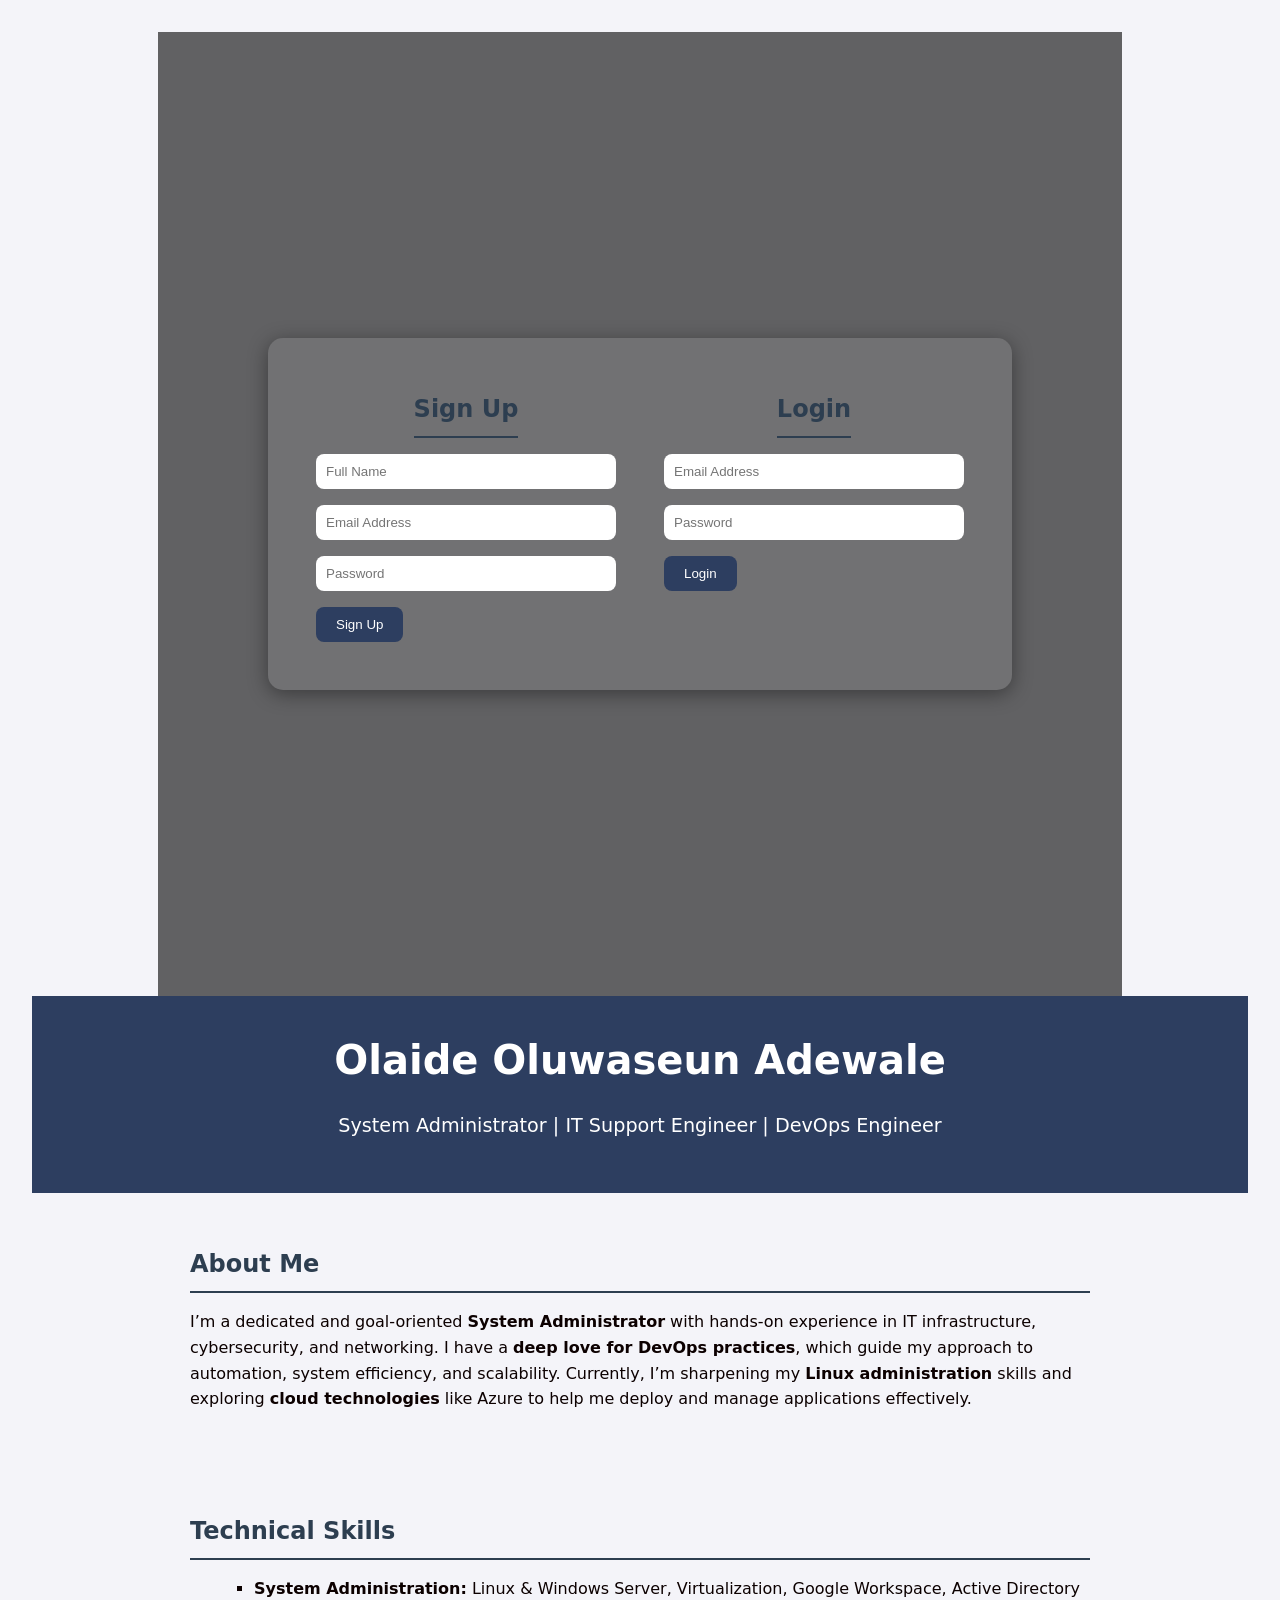
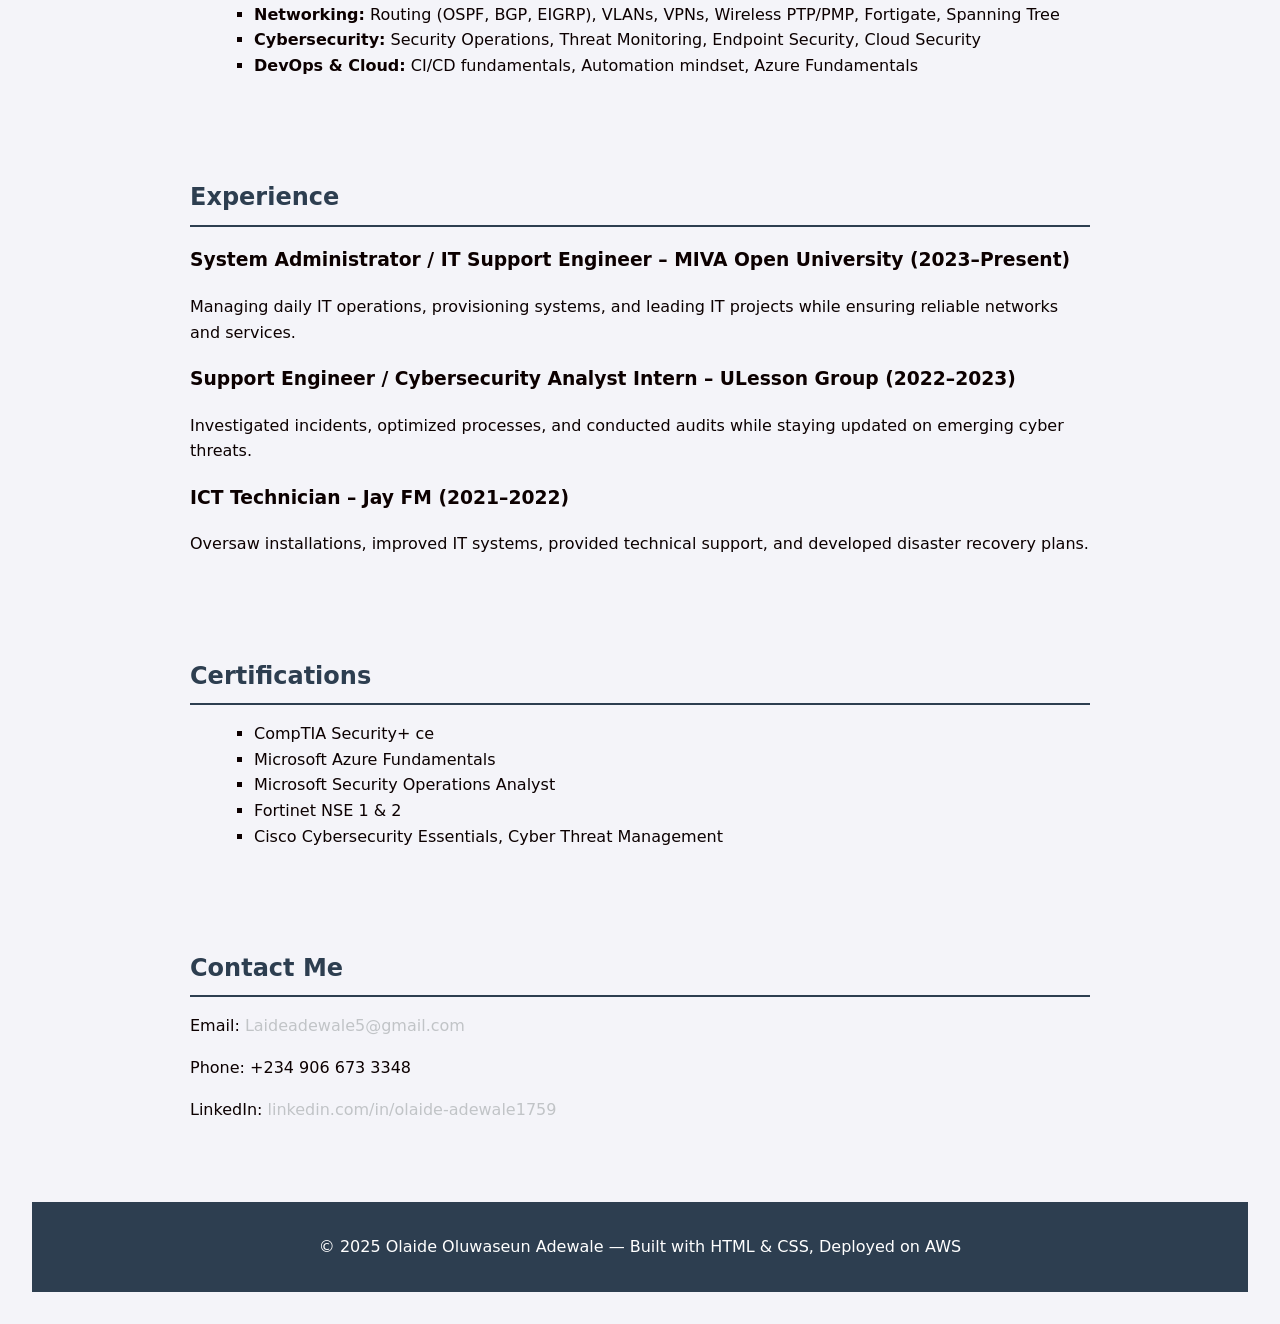
==== Redo.html @ bce4535c "added .html to my code" ====
<section id="auth">
  <div class="auth-container">
    <div class="form-box" id="signup">
      <h2>Sign Up</h2>
      <form action="#" method="post">
        <input type="text" placeholder="Full Name" required>
        <input type="email" placeholder="Email Address" required>
        <input type="password" placeholder="Password" required>
        <button type="submit">Sign Up</button>
      </form>
    </div>

    <div class="form-box" id="login">
      <h2>Login</h2>
      <form action="#" method="post">
        <input type="email" placeholder="Email Address" required>
        <input type="password" placeholder="Password" required>
        <button type="submit">Login</button>
      </form>
    </div>
  </div>
</section>


<!DOCTYPE html>
<html lang="en">
<head>
  <meta charset="UTF-8">
  <meta name="viewport" content="width=device-width, initial-scale=1.0">
  <title>Olaide Oluwaseun | IT Engineer Portfolio</title>
  <link rel="stylesheet" href="style.css">
</head>
<body>
  <header>
    <h1>Olaide Oluwaseun Adewale</h1>
    <p>System Administrator | IT Support Engineer | DevOps Engineer</p>
  </header>

 <section id="about">
    <h2>About Me</h2>
    <p>
      I’m a dedicated and goal-oriented <strong>System Administrator</strong> with hands-on experience in IT infrastructure, cybersecurity, and networking.
      I have a <strong>deep love for DevOps practices</strong>, which guide my approach to automation, system efficiency, and scalability.
      Currently, I’m sharpening my <strong>Linux administration</strong> skills and exploring <strong>cloud technologies</strong> like Azure to help me deploy and manage applications effectively.
    </p>
  </section>

  <section id="skills">
    <h2>Technical Skills</h2>
    <ul>
      <li><strong>System Administration:</strong> Linux & Windows Server, Virtualization, Google Workspace, Active Directory</li>
      <li><strong>Networking:</strong> Routing (OSPF, BGP, EIGRP), VLANs, VPNs, Wireless PTP/PMP, Fortigate, Spanning Tree</li>
      <li><strong>Cybersecurity:</strong> Security Operations, Threat Monitoring, Endpoint Security, Cloud Security</li>
      <li><strong>DevOps & Cloud:</strong> CI/CD fundamentals, Automation mindset, Azure Fundamentals</li>
    </ul>
  </section>

  <section id="experience">
    <h2>Experience</h2>
    <h3>System Administrator / IT Support Engineer – MIVA Open University (2023–Present)</h3>
    <p>Managing daily IT operations, provisioning systems, and leading IT projects while ensuring reliable networks and services.</p>

    <h3>Support Engineer / Cybersecurity Analyst Intern – ULesson Group (2022–2023)</h3>
    <p>Investigated incidents, optimized processes, and conducted audits while staying updated on emerging cyber threats.</p>

    <h3>ICT Technician – Jay FM (2021–2022)</h3>
    <p>Oversaw installations, improved IT systems, provided technical support, and developed disaster recovery plans.</p>
  </section>

  <section id="certifications">
    <h2>Certifications</h2>
    <ul>
      <li>CompTIA Security+ ce</li>
      <li>Microsoft Azure Fundamentals</li>
      <li>Microsoft Security Operations Analyst</li>
      <li>Fortinet NSE 1 & 2</li>
      <li>Cisco Cybersecurity Essentials, Cyber Threat Management</li>
    </ul>
  </section>

  <section id="contact">
    <h2>Contact Me</h2>
    <p>Email: <a href="mailto:Laideadewale5@gmail.com">Laideadewale5@gmail.com</a></p>
    <p>Phone: +234 906 673 3348</p>
    <p>LinkedIn: <a href="https://www.linkedin.com/in/olaide-adewale1759/" target="_blank">linkedin.com/in/olaide-adewale1759</a></p>
  </section>

  <footer>
    <p>© 2025 Olaide Oluwaseun Adewale — Built with HTML & CSS, Deployed on AWS</p>
  </footer>

  <script src="script.js"></script>

</body>
</html>
---- style.css ----
body {
  font-family: system-ui, Arial, sans-serif;
  margin: 0;
  padding: 2rem;
  background-color: #f4f4f9; /* light gray-blue tone */
  color: #0c0000;
  line-height: 1.6;
}

header {
  background: #2d3e60;
  color: #fff;
  padding: 2rem;
  text-align: center;
}

header h1 {
  margin: 0;
  font-size: 2.5rem;
}

header p {
  font-size: 1.2rem;
}

section {
  padding: 2rem;
  max-width: 900px;
  margin: auto;
}

h2 {
  border-bottom: 2px solid #2d3e50;
  padding-bottom: 0.5rem;
  margin-bottom: 1rem;
  color: #2d3e50;
}

ul {
  list-style-type: square;
  margin-left: 1.5rem;
}

a {
  color: #c1c4c7;
  text-decoration: none;
}

a:hover {
  text-decoration: underline;
}

footer {
  background: #2d3e50;
  color: #fff;
  text-align: center;
  padding: 1rem;
  margin-top: 2rem;
}

.hero {
  background: linear-gradient(to right, #2d89ef, #1e3c72);
  color: white;
  text-align: center;
  padding: 5rem 1rem;
}

.hero .btn {
  background: white;
  color: #2d89ef;
  padding: 0.8rem 1.5rem;
  border-radius: 5px;
  text-decoration: none;
  font-weight: bold;
  transition: background 0.3s, color 0.3s;
}

.hero .btn:hover {
  background: #010a14;
  color: white;
}

#auth {
  display: flex;
  justify-content: center;
  align-items: center;
  min-height: 100vh;
  background: rgba(0, 0, 0, 0.6);
  color: #fff;
}

.auth-container {
  display: flex;
  gap: 3rem;
  background: rgba(255, 255, 255, 0.1);
  padding: 2rem 3rem;
  border-radius: 15px;
  box-shadow: 0 4px 20px rgba(0, 0, 0, 0.4);
}

.form-box {
  display: flex;
  flex-direction: column;
  align-items: center;
  width: 300px;
}

.form-box h2 {
  margin-bottom: 1rem;
}

.form-box input {
  width: 100%;
  padding: 10px;
  margin-bottom: 1rem;
  border: none;
  border-radius: 8px;
}

.form-box button {
  background: #2d3e60;
  color: #fff;
  border: none;
  padding: 10px 20px;
  border-radius: 8px;
  cursor: pointer;
}

.form-box button:hover {
  background: #4a69bd;
}
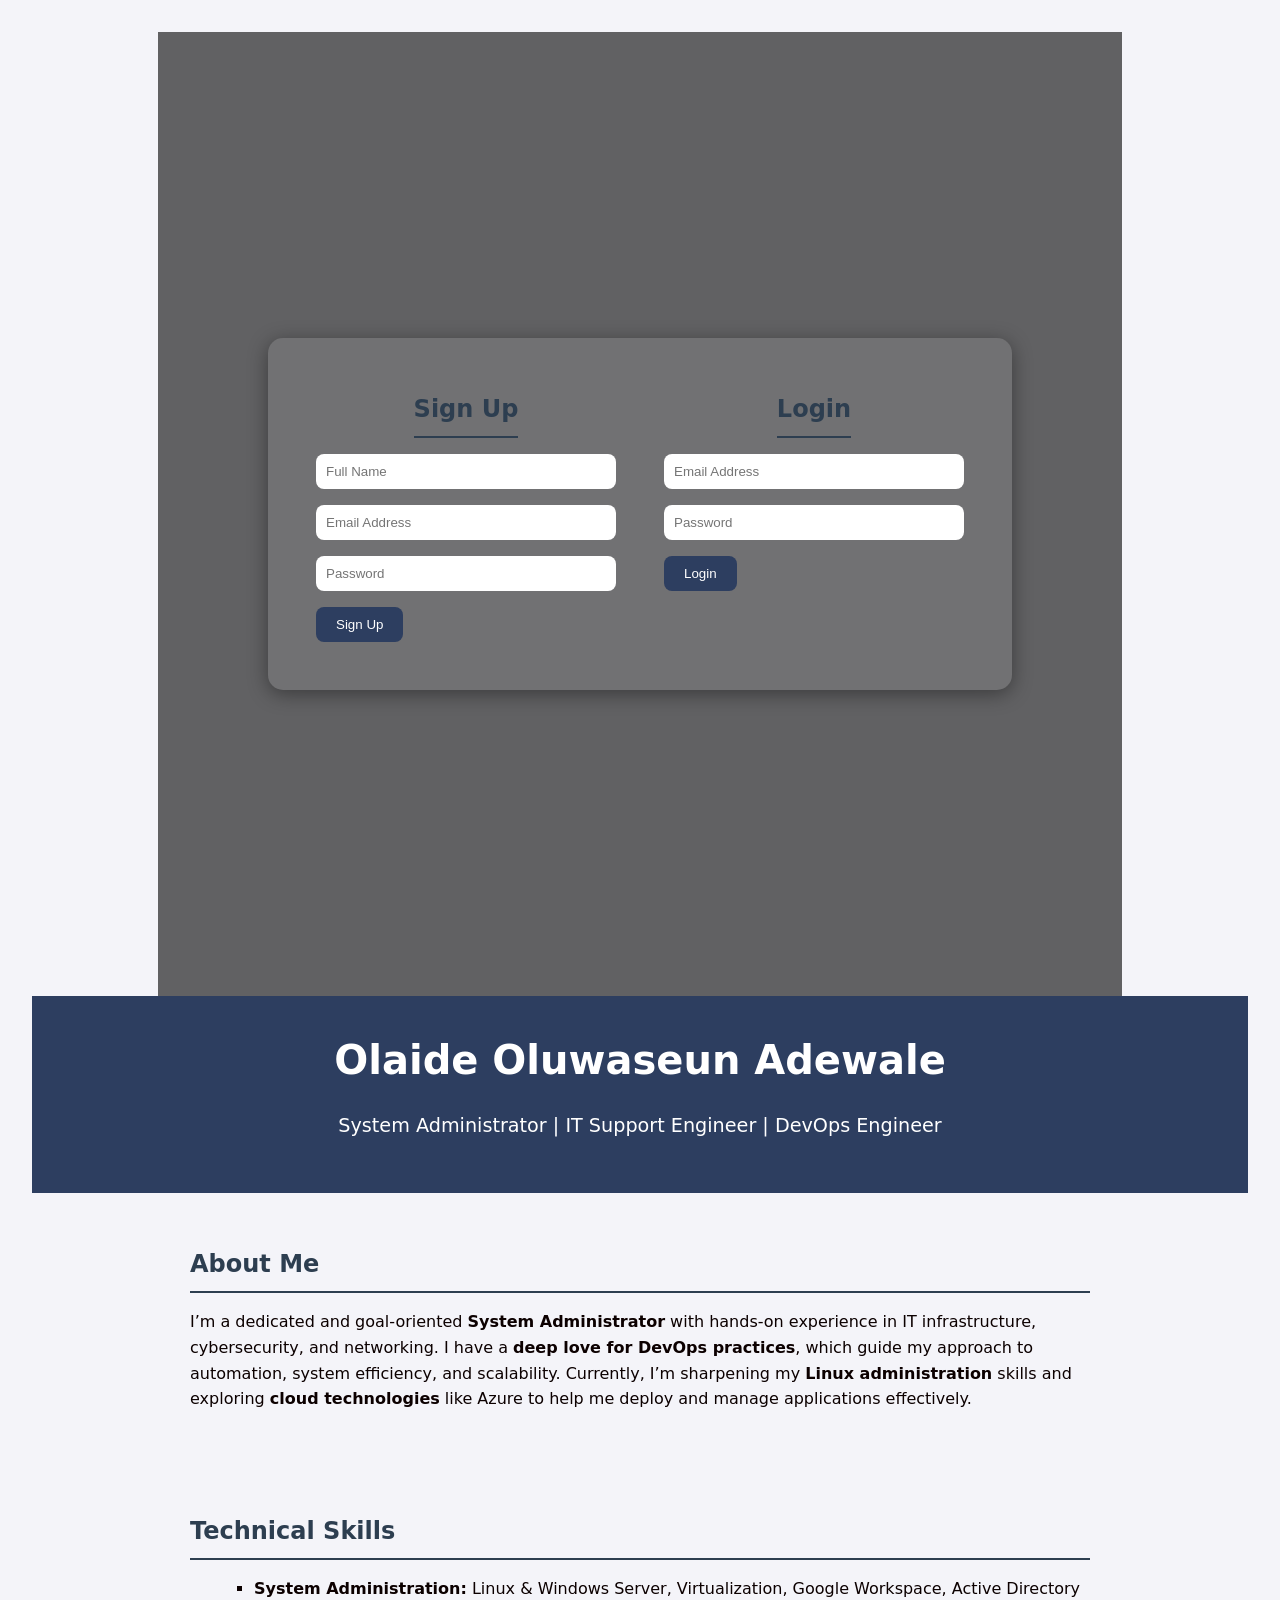
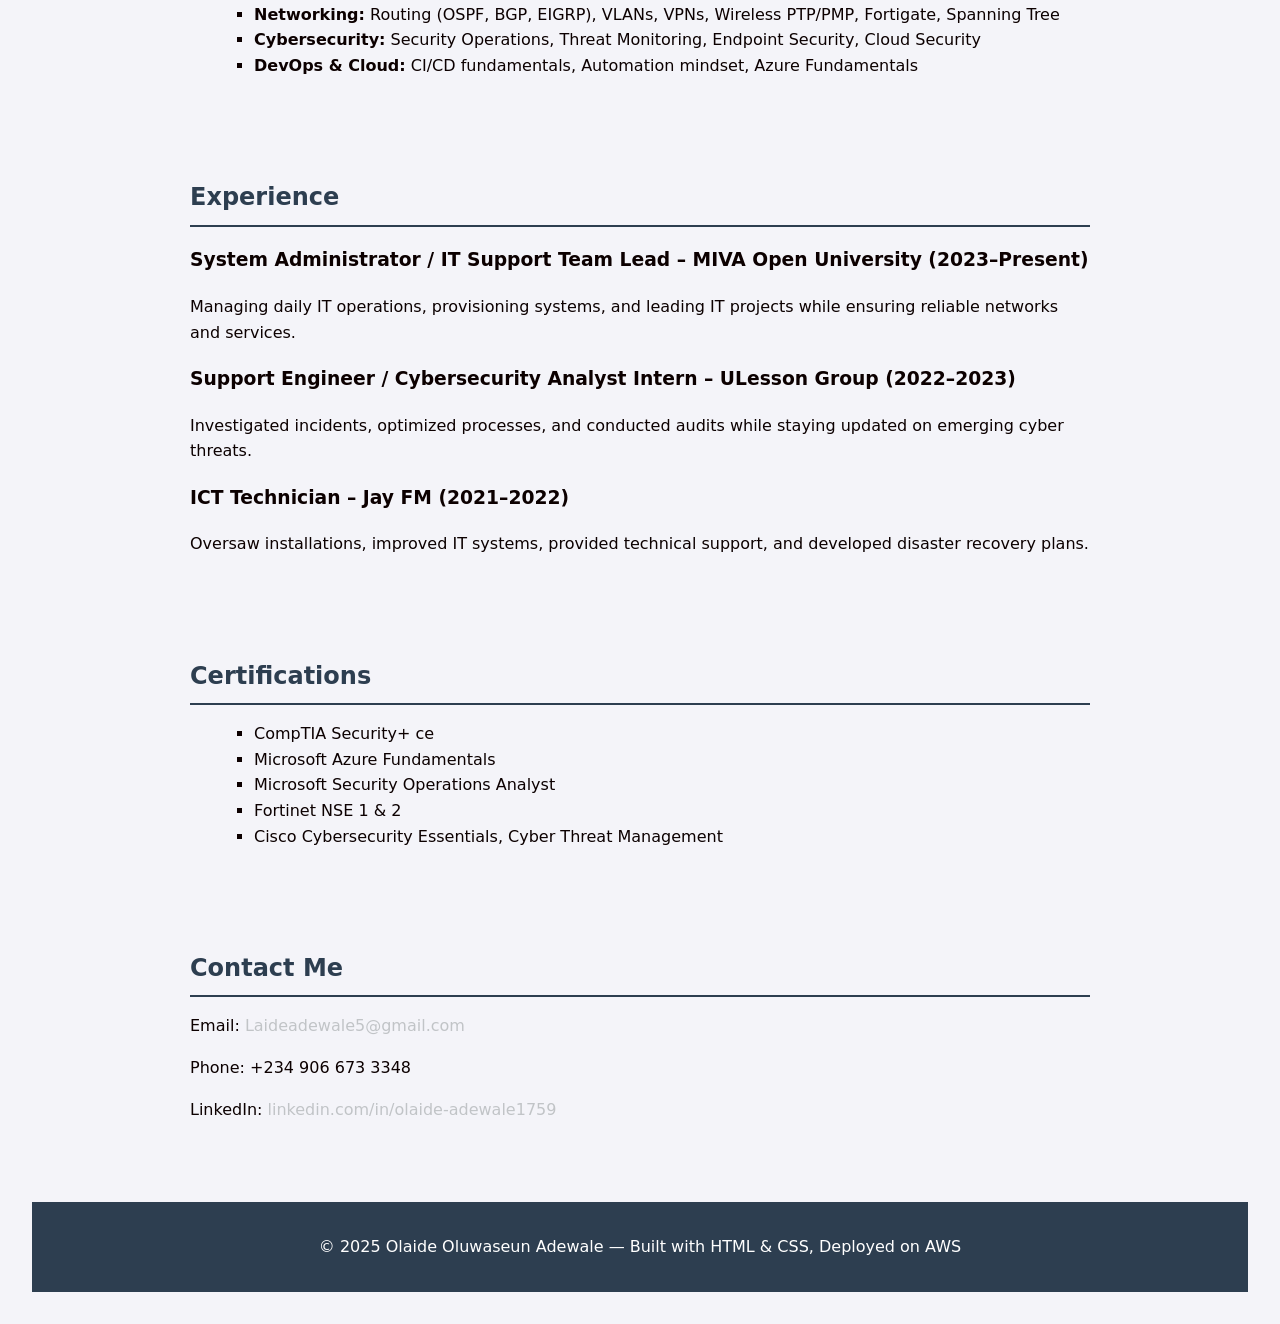
==== commit 3c011fd1: "edited expererince" ====
--- a/Redo.html
+++ b/Redo.html
@@ -57,7 +57,7 @@
 
   <section id="experience">
     <h2>Experience</h2>
-    <h3>System Administrator / IT Support Engineer – MIVA Open University (2023–Present)</h3>
+    <h3>System Administrator / IT Support Team Lead – MIVA Open University (2023–Present)</h3>
     <p>Managing daily IT operations, provisioning systems, and leading IT projects while ensuring reliable networks and services.</p>
 
     <h3>Support Engineer / Cybersecurity Analyst Intern – ULesson Group (2022–2023)</h3>
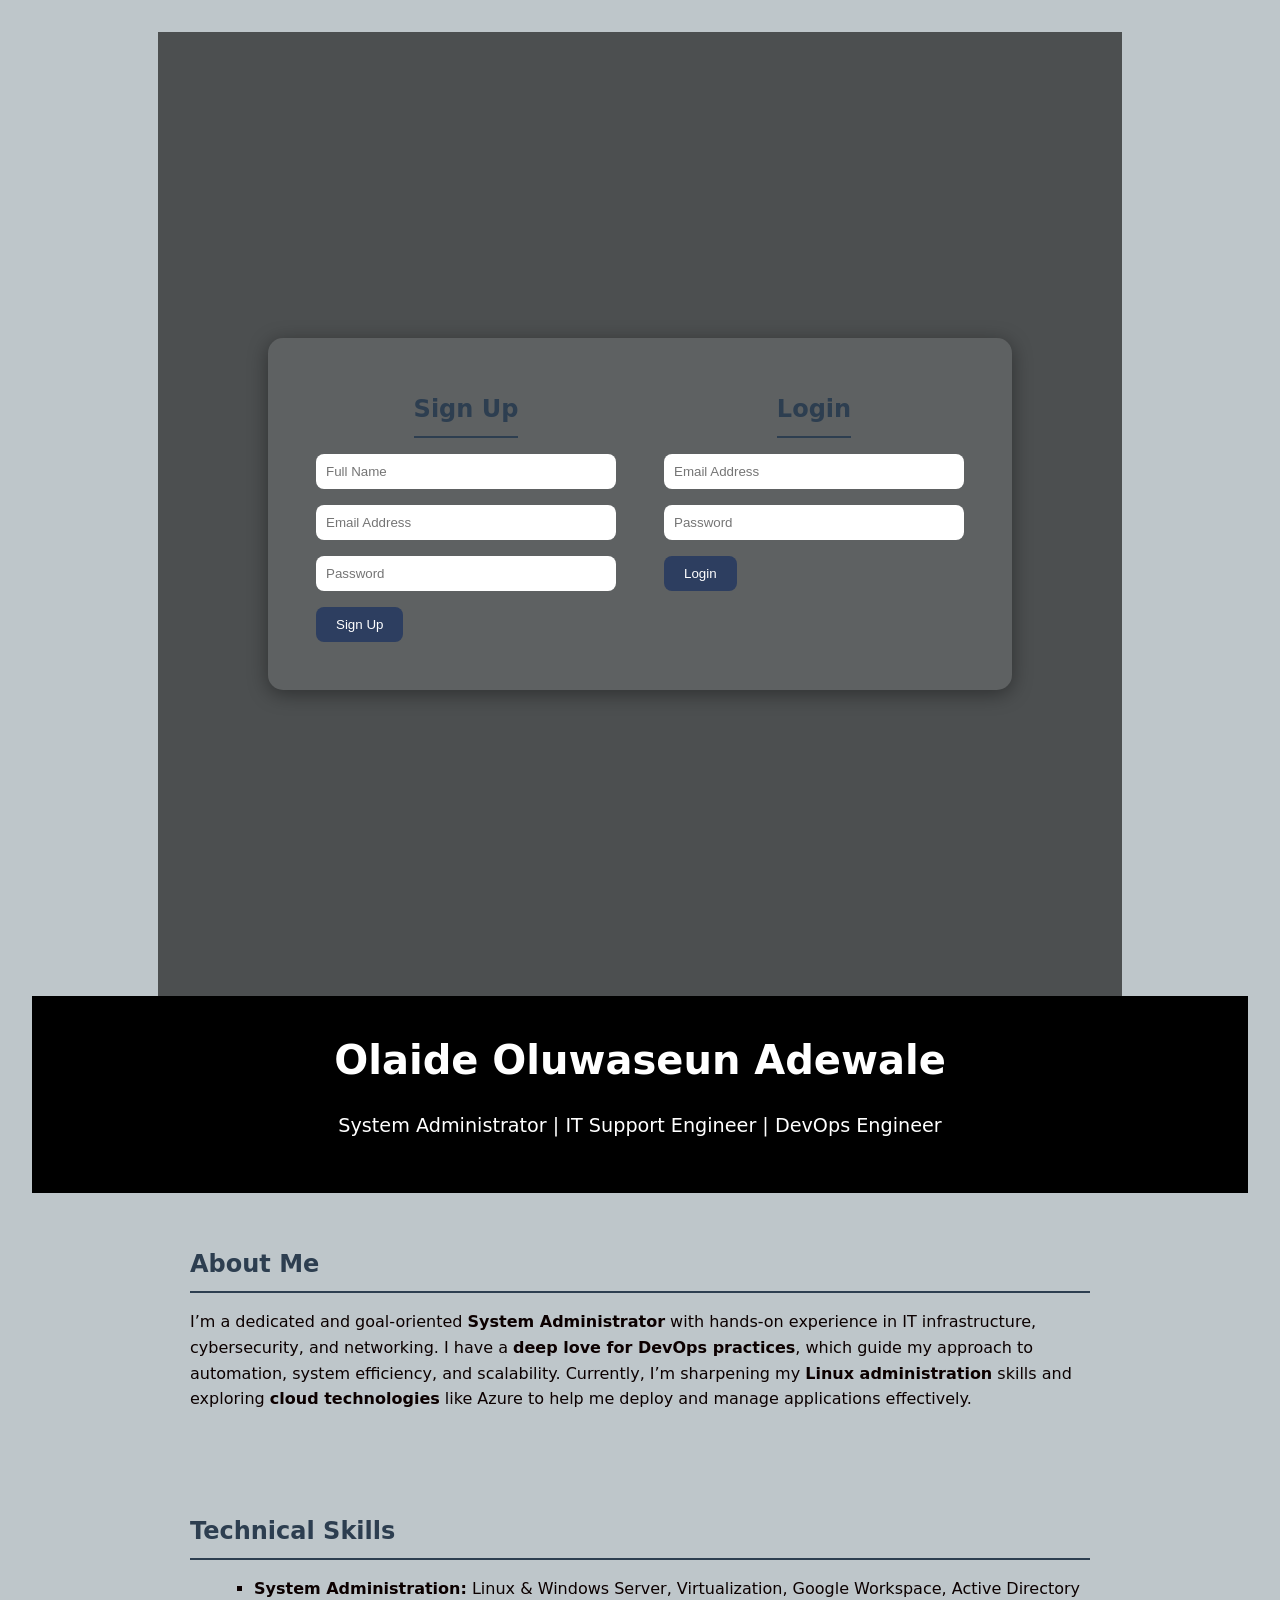
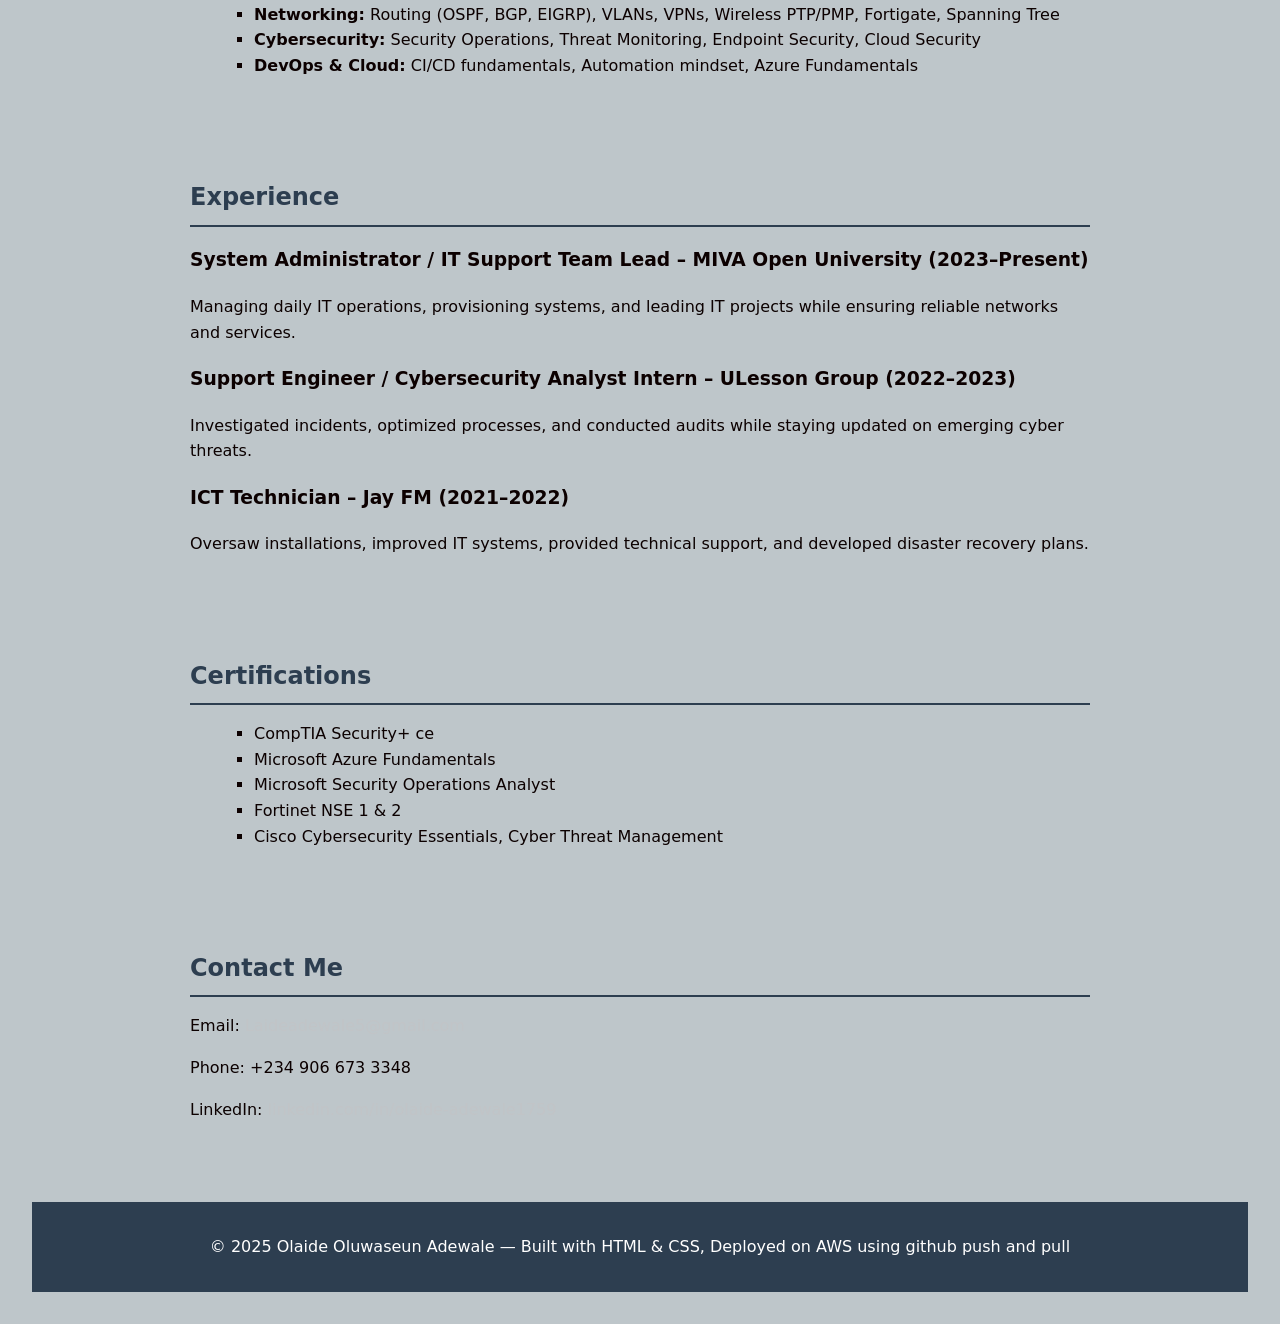
==== commit bb813ccc: "edited another" ====
--- a/Redo.html
+++ b/Redo.html
@@ -86,9 +86,8 @@
   </section>
 
   <footer>
-    <p>© 2025 Olaide Oluwaseun Adewale — Built with HTML & CSS, Deployed on AWS</p>
+    <p>© 2025 Olaide Oluwaseun Adewale — Built with HTML & CSS, Deployed on AWS using github push and pull</p>
   </footer>
-
   <script src="script.js"></script>
 
 </body>
--- a/style.css
+++ b/style.css
@@ -2,13 +2,13 @@
   font-family: system-ui, Arial, sans-serif;
   margin: 0;
   padding: 2rem;
-  background-color: #f4f4f9; /* light gray-blue tone */
+  background-color: #acb6bbc6; /* light gray-blue tone */
   color: #0c0000;
   line-height: 1.6;
 }
 
 header {
-  background: #2d3e60;
+  background: #000000;
   color: #fff;
   padding: 2rem;
   text-align: center;
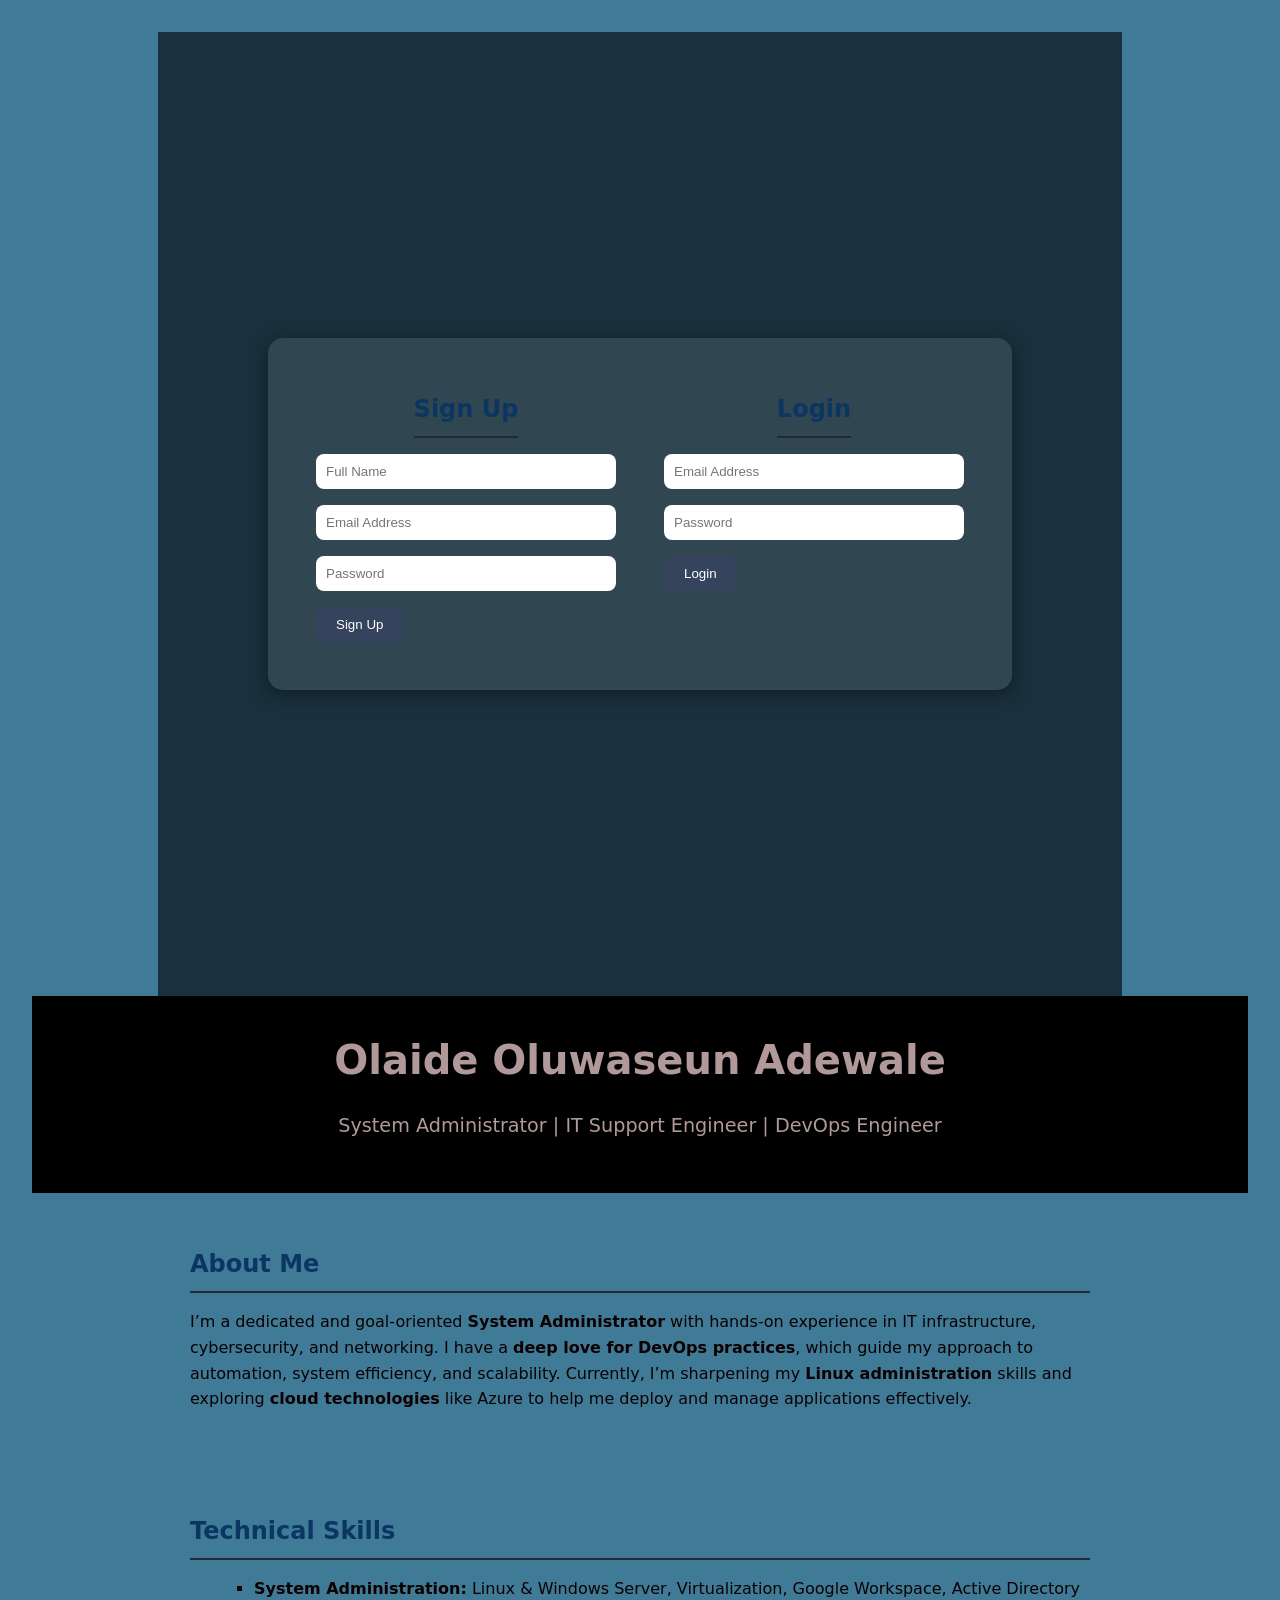
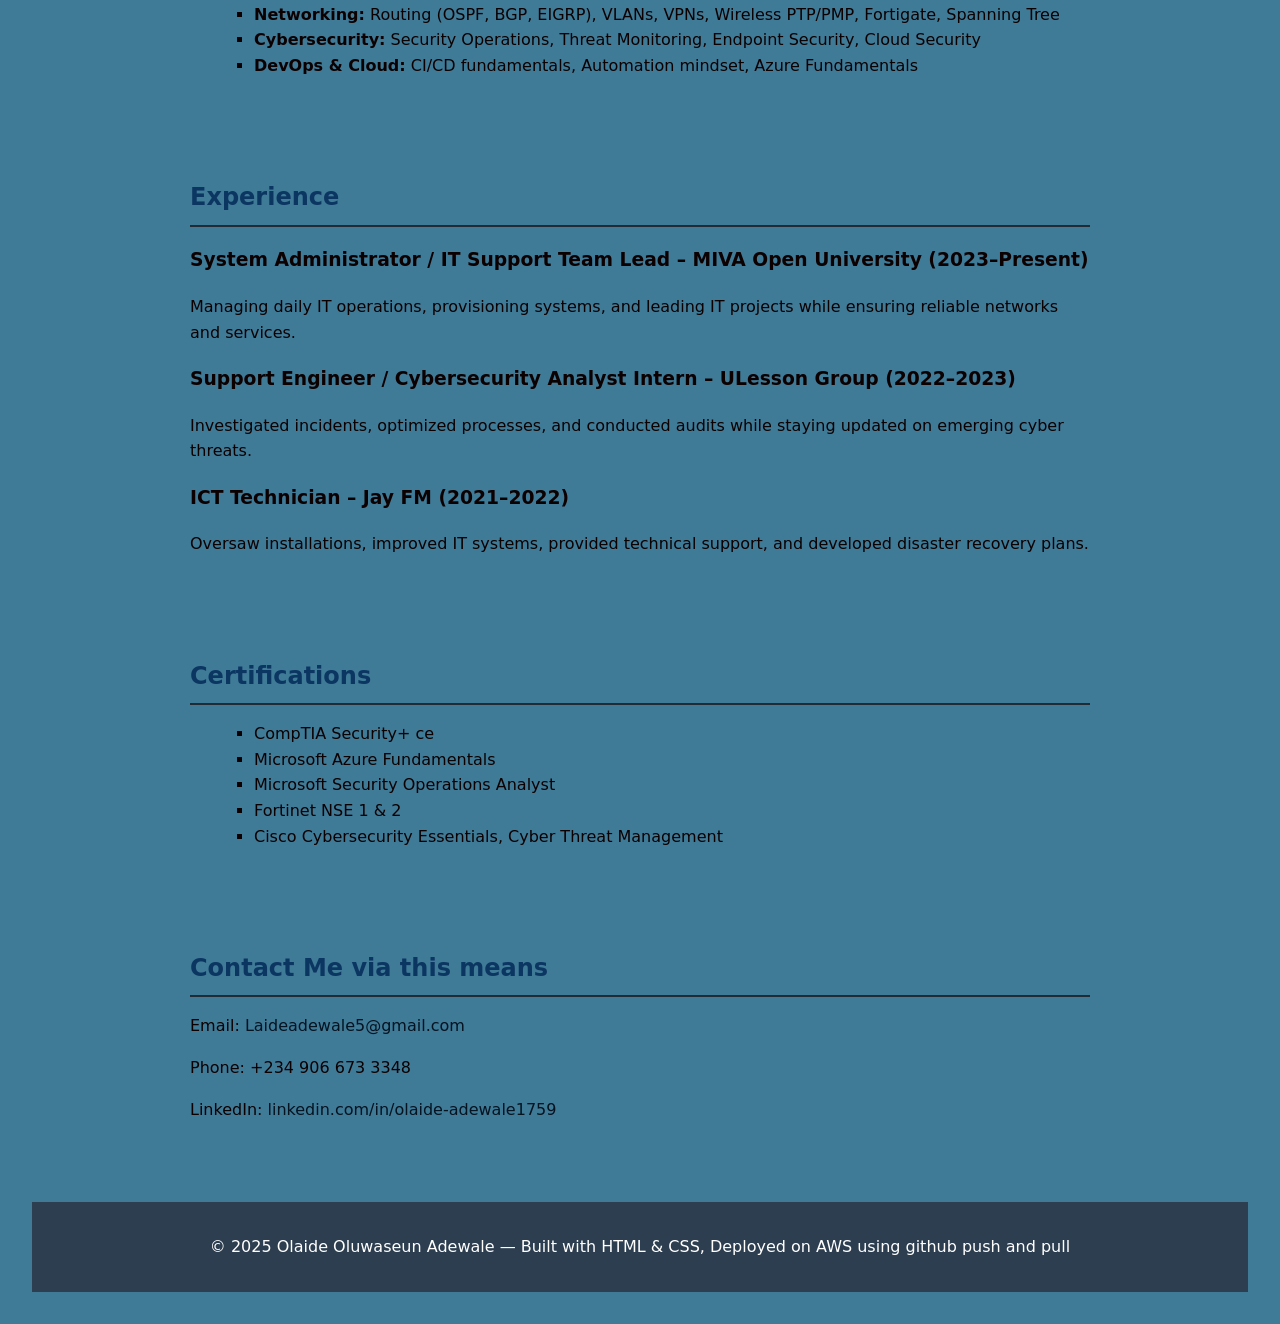
==== commit 17f3441e: "test CI/CD deployment" ====
--- a/Redo.html
+++ b/Redo.html
@@ -79,7 +79,7 @@
   </section>
 
   <section id="contact">
-    <h2>Contact Me</h2>
+    <h2>Contact Me via this means </h2>
     <p>Email: <a href="mailto:Laideadewale5@gmail.com">Laideadewale5@gmail.com</a></p>
     <p>Phone: +234 906 673 3348</p>
     <p>LinkedIn: <a href="https://www.linkedin.com/in/olaide-adewale1759/" target="_blank">linkedin.com/in/olaide-adewale1759</a></p>
--- a/style.css
+++ b/style.css
@@ -2,14 +2,14 @@
   font-family: system-ui, Arial, sans-serif;
   margin: 0;
   padding: 2rem;
-  background-color: #acb6bbc6; /* light gray-blue tone */
+  background-color: #09547ac6; /* light gray-blue tone */
   color: #0c0000;
   line-height: 1.6;
 }
 
 header {
   background: #000000;
-  color: #fff;
+  color: #b19999;
   padding: 2rem;
   text-align: center;
 }
@@ -30,10 +30,10 @@
 }
 
 h2 {
-  border-bottom: 2px solid #2d3e50;
+  border-bottom: 2px solid #222a33;
   padding-bottom: 0.5rem;
   margin-bottom: 1rem;
-  color: #2d3e50;
+  color: #0c3662;
 }
 
 ul {
@@ -42,7 +42,7 @@
 }
 
 a {
-  color: #c1c4c7;
+  color: #051320;
   text-decoration: none;
 }
 
@@ -118,7 +118,7 @@
 }
 
 .form-box button {
-  background: #2d3e60;
+  background: #36435d;
   color: #fff;
   border: none;
   padding: 10px 20px;
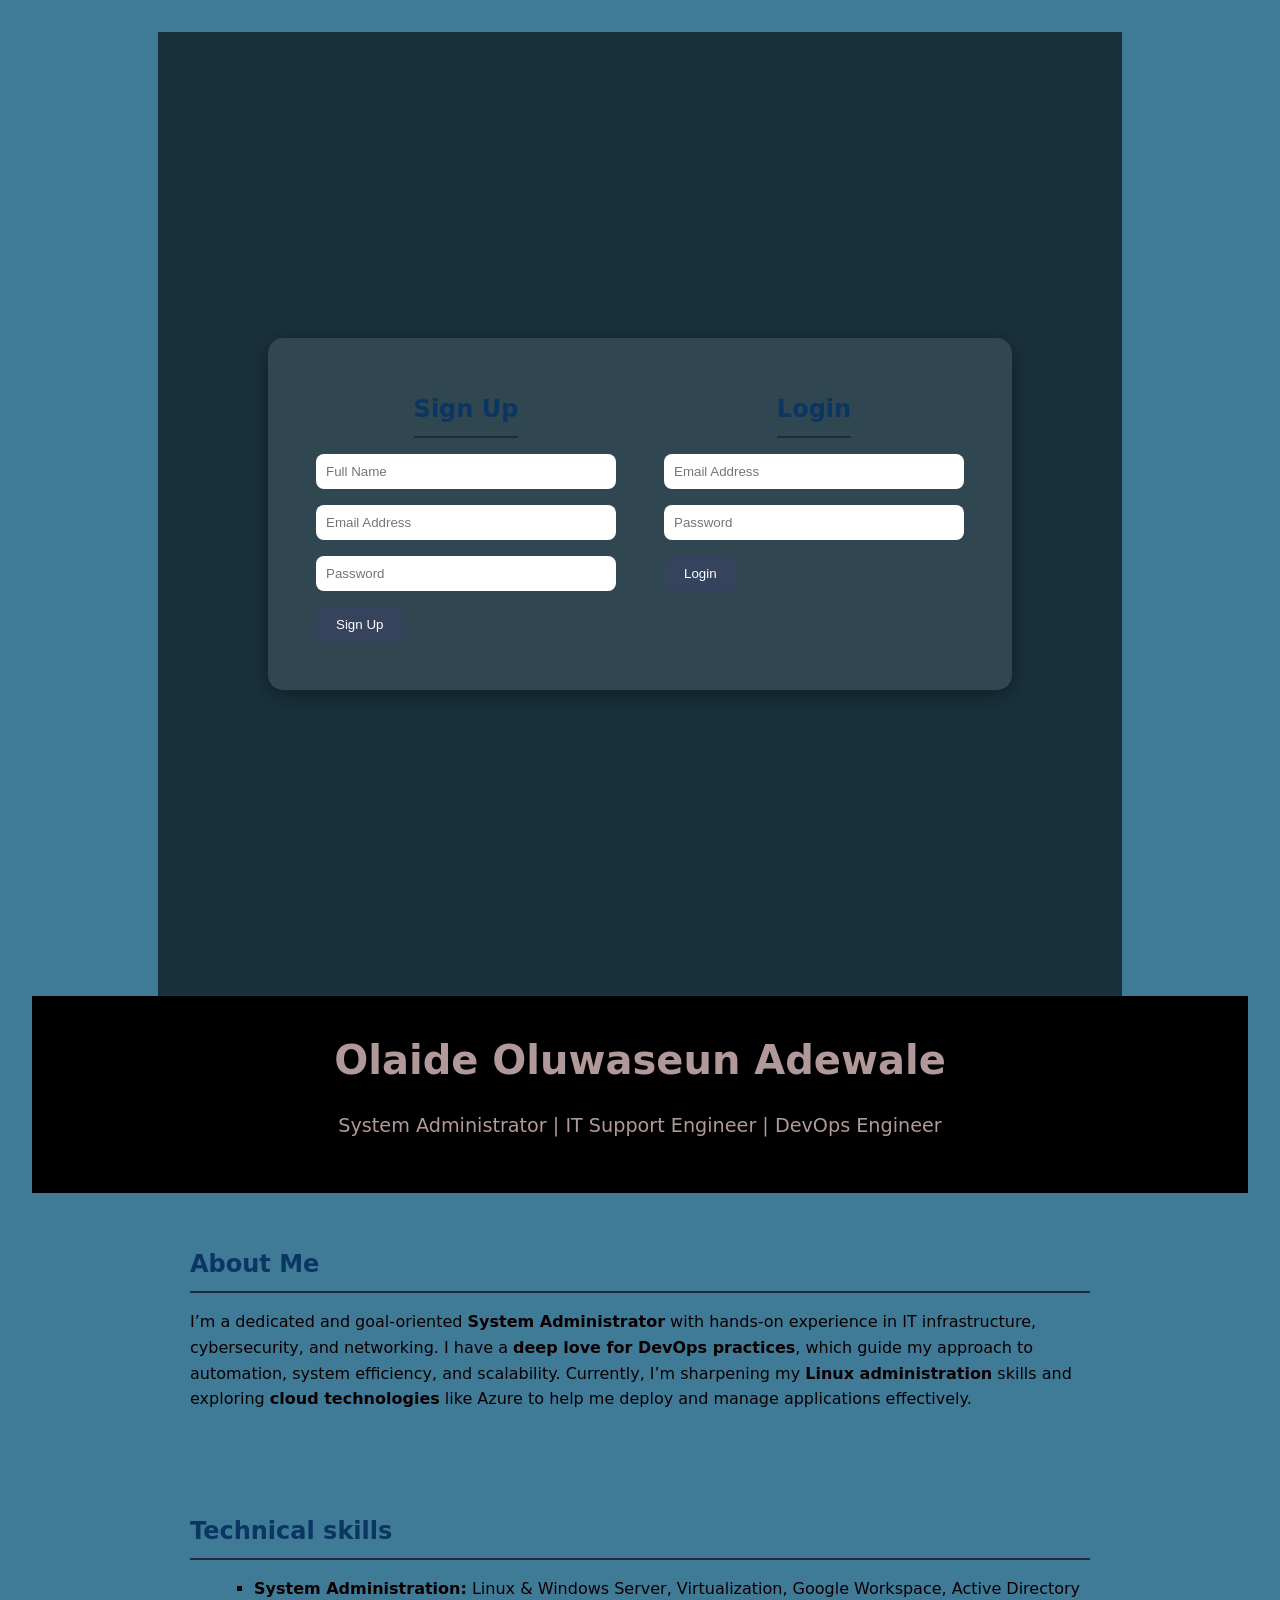
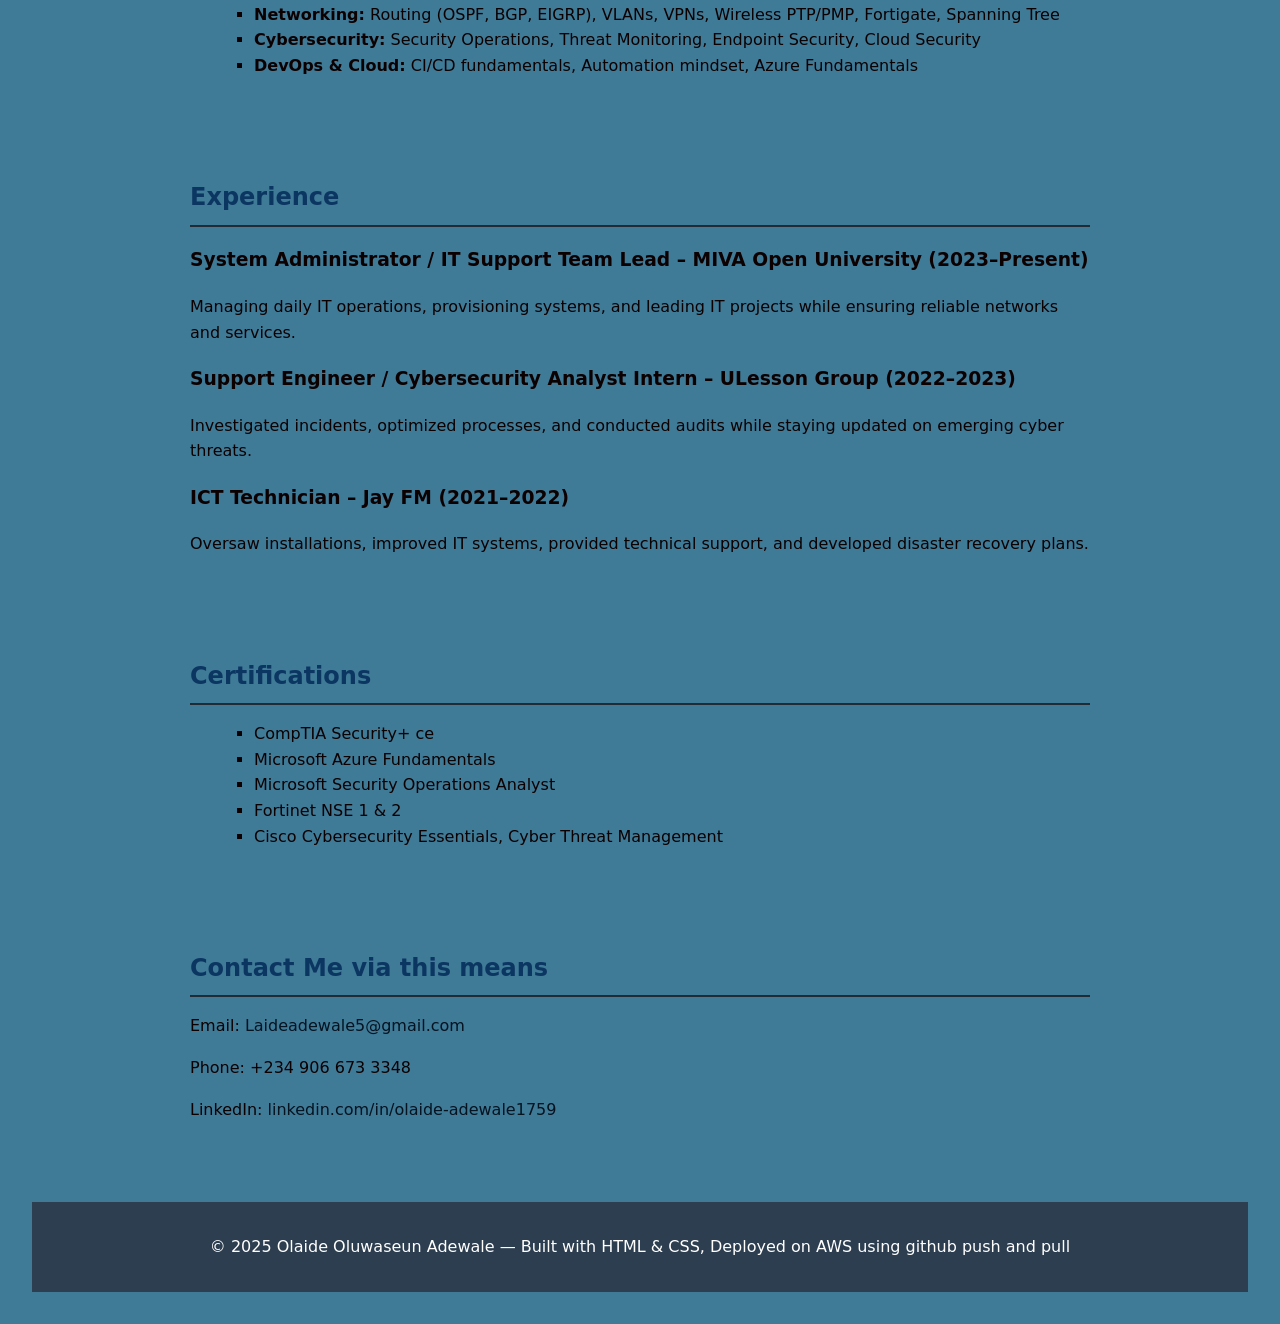
==== commit 750a2428: "small changes" ====
--- a/Redo.html
+++ b/Redo.html
@@ -46,7 +46,7 @@
   </section>
 
   <section id="skills">
-    <h2>Technical Skills</h2>
+    <h2>Technical skills</h2>
     <ul>
       <li><strong>System Administration:</strong> Linux & Windows Server, Virtualization, Google Workspace, Active Directory</li>
       <li><strong>Networking:</strong> Routing (OSPF, BGP, EIGRP), VLANs, VPNs, Wireless PTP/PMP, Fortigate, Spanning Tree</li>
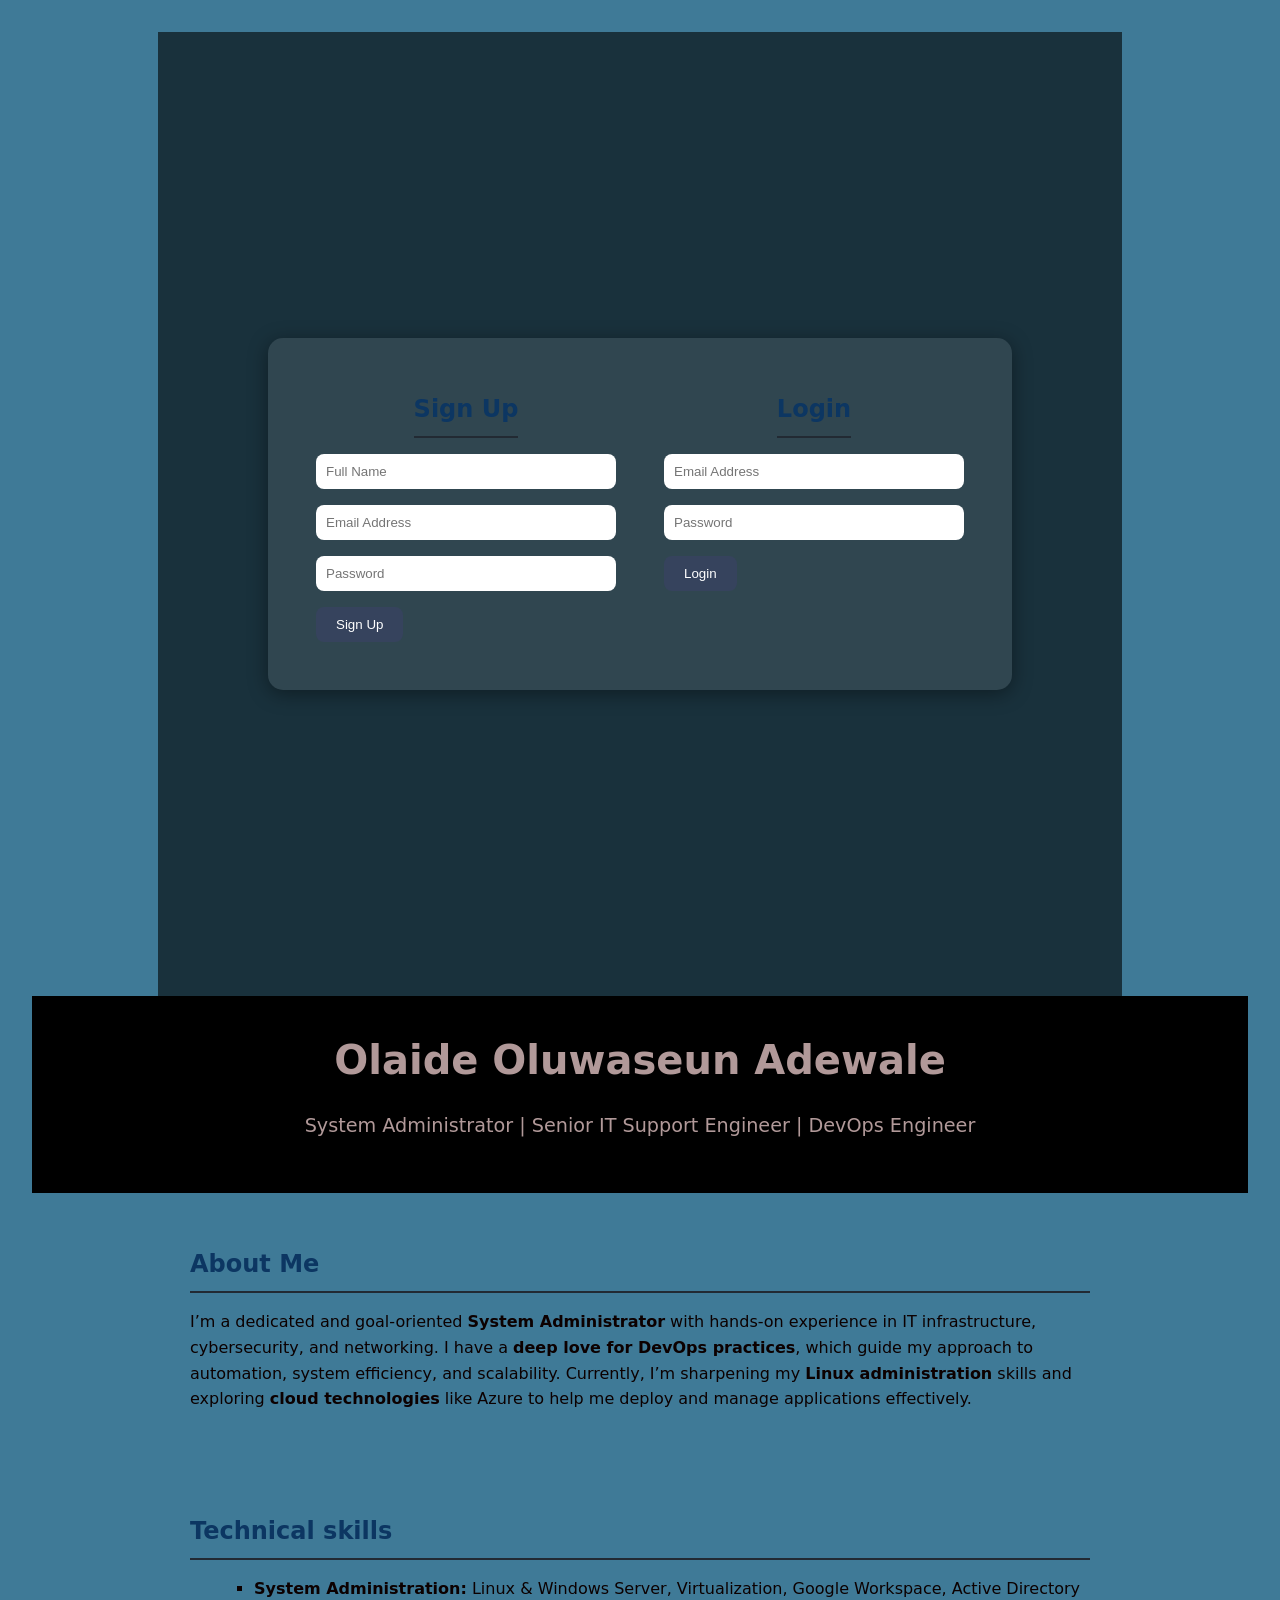
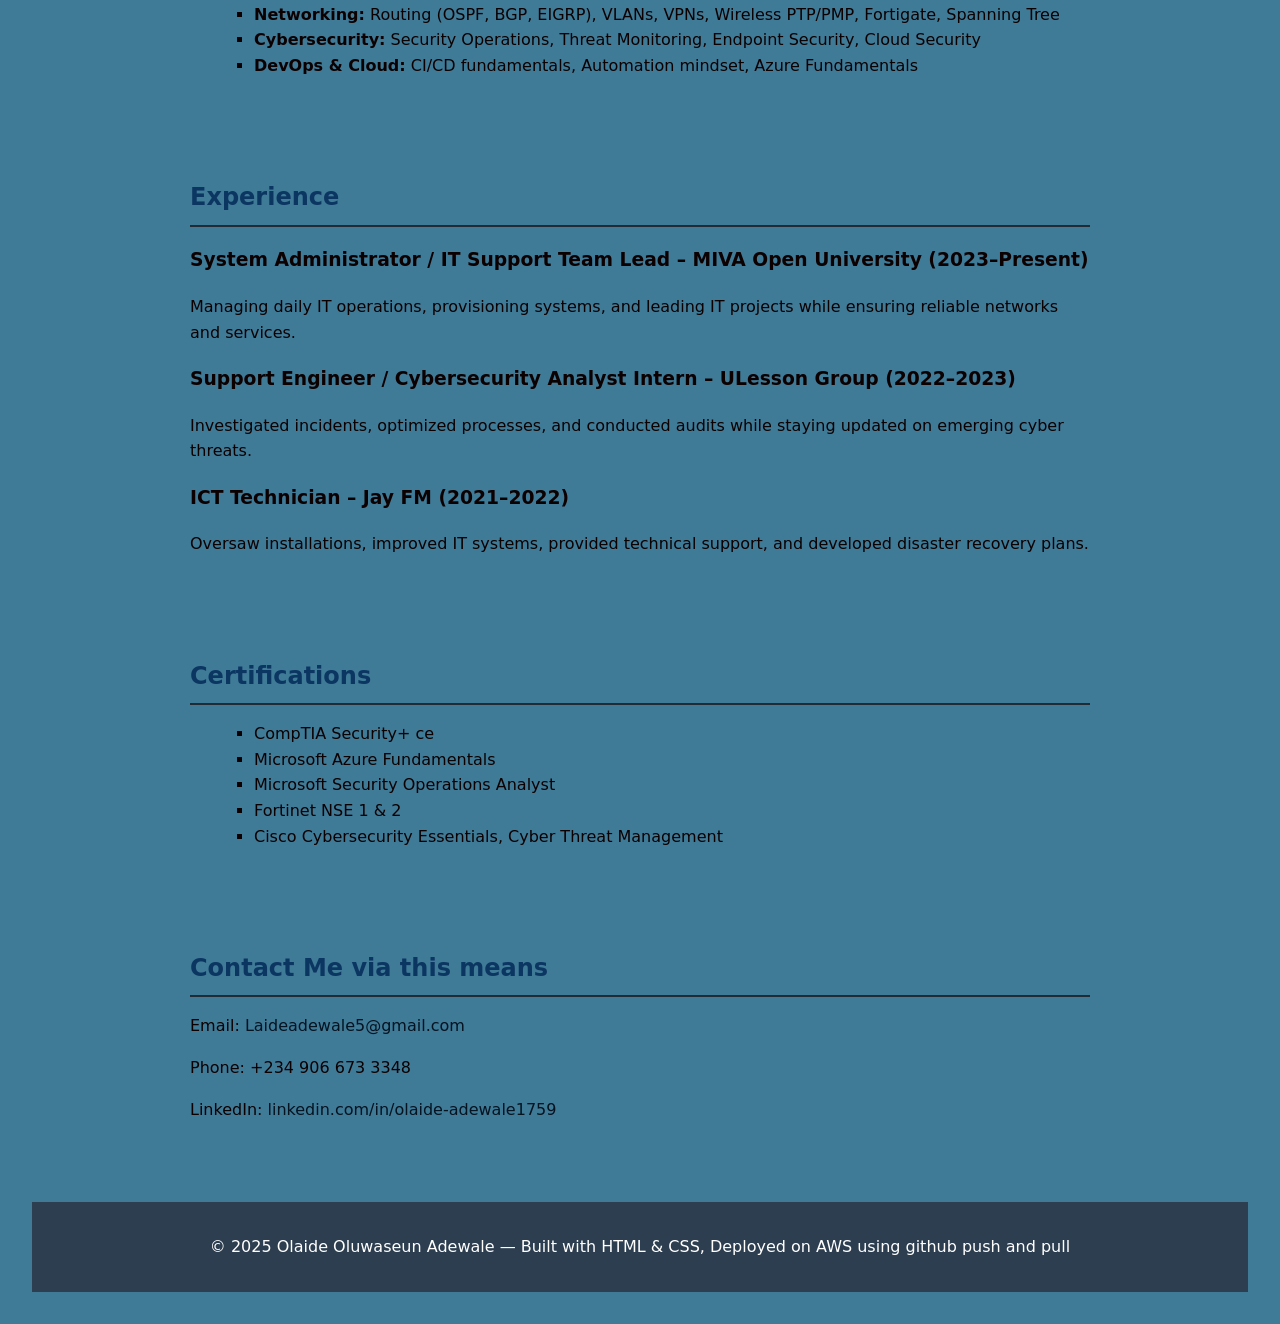
==== commit c66cfa33: "after deletion" ====
--- a/Redo.html
+++ b/Redo.html
@@ -27,13 +27,13 @@
 <head>
   <meta charset="UTF-8">
   <meta name="viewport" content="width=device-width, initial-scale=1.0">
-  <title>Olaide Oluwaseun | IT Engineer Portfolio</title>
+  <title>Olaide Oluwaseun | Senior IT Engineer Portfolio</title>
   <link rel="stylesheet" href="style.css">
 </head>
 <body>
   <header>
     <h1>Olaide Oluwaseun Adewale</h1>
-    <p>System Administrator | IT Support Engineer | DevOps Engineer</p>
+    <p>System Administrator | Senior IT Support Engineer | DevOps Engineer</p>
   </header>
 
  <section id="about">
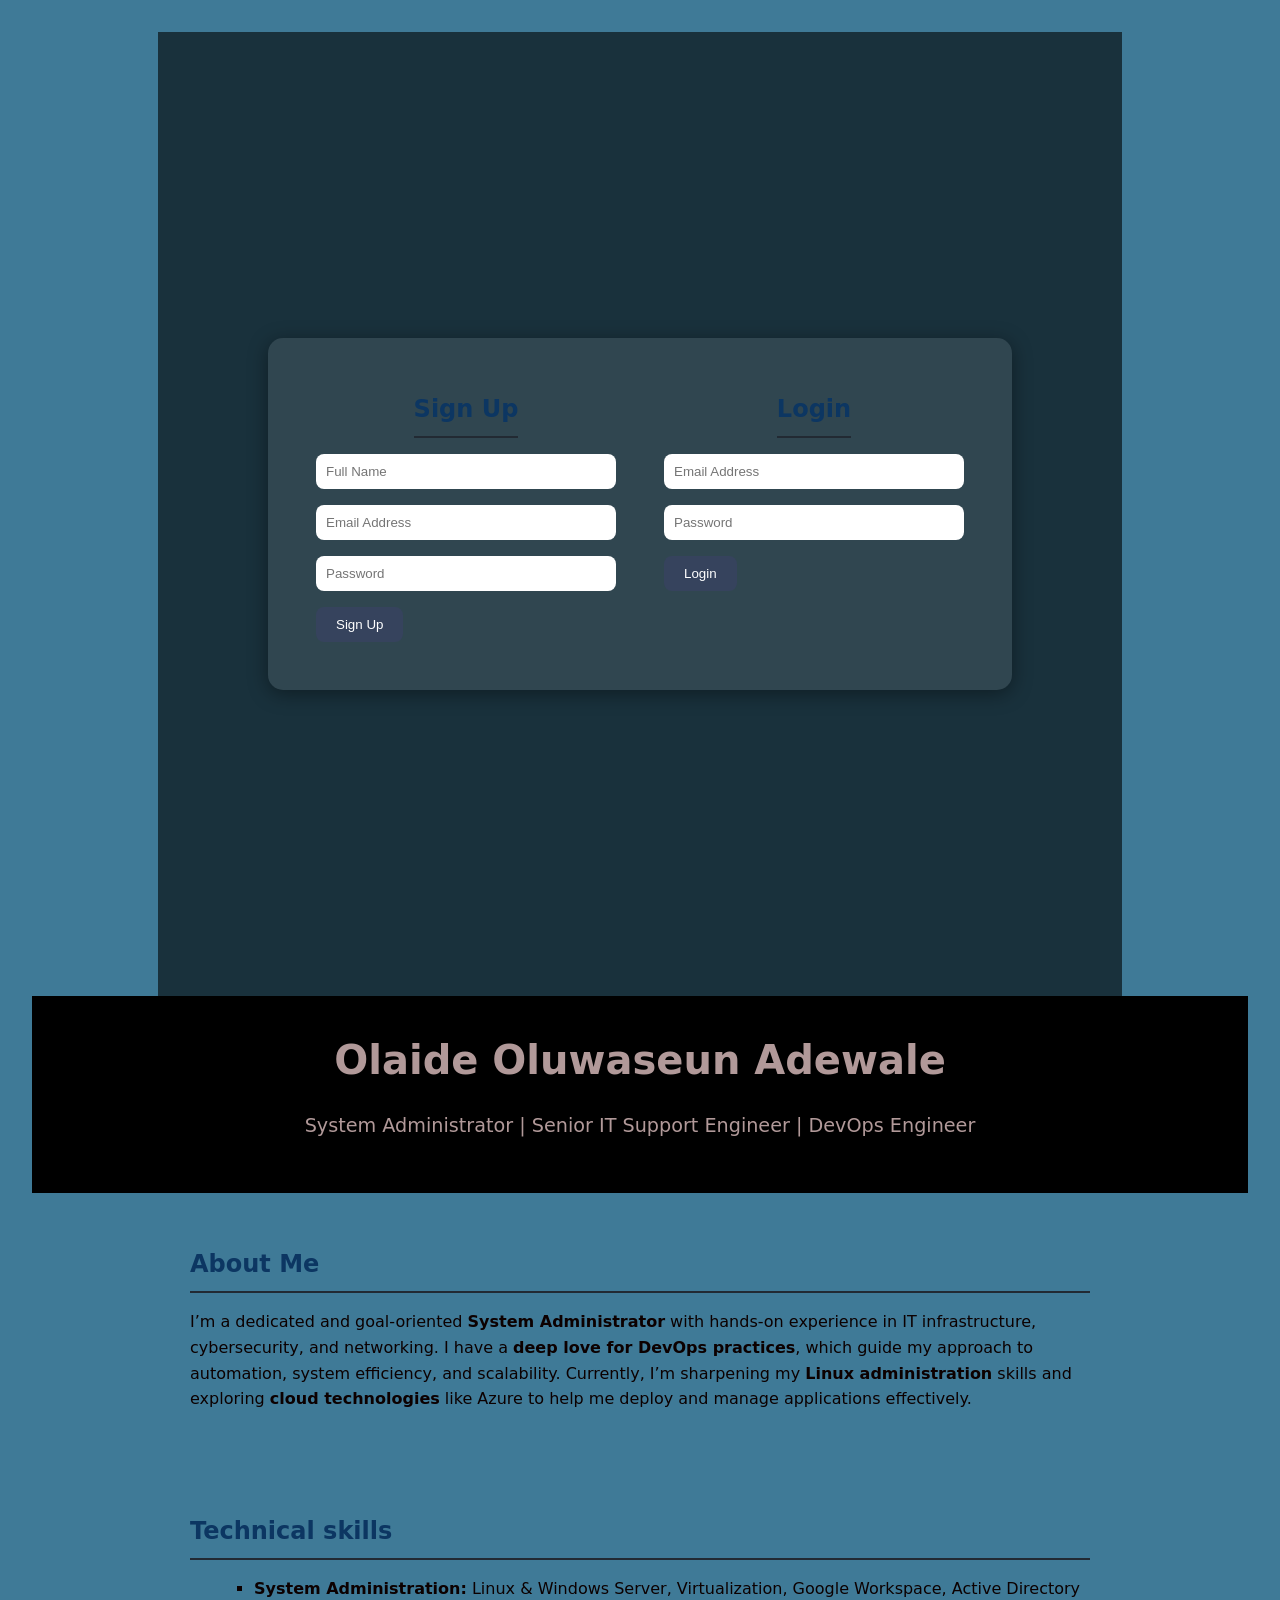
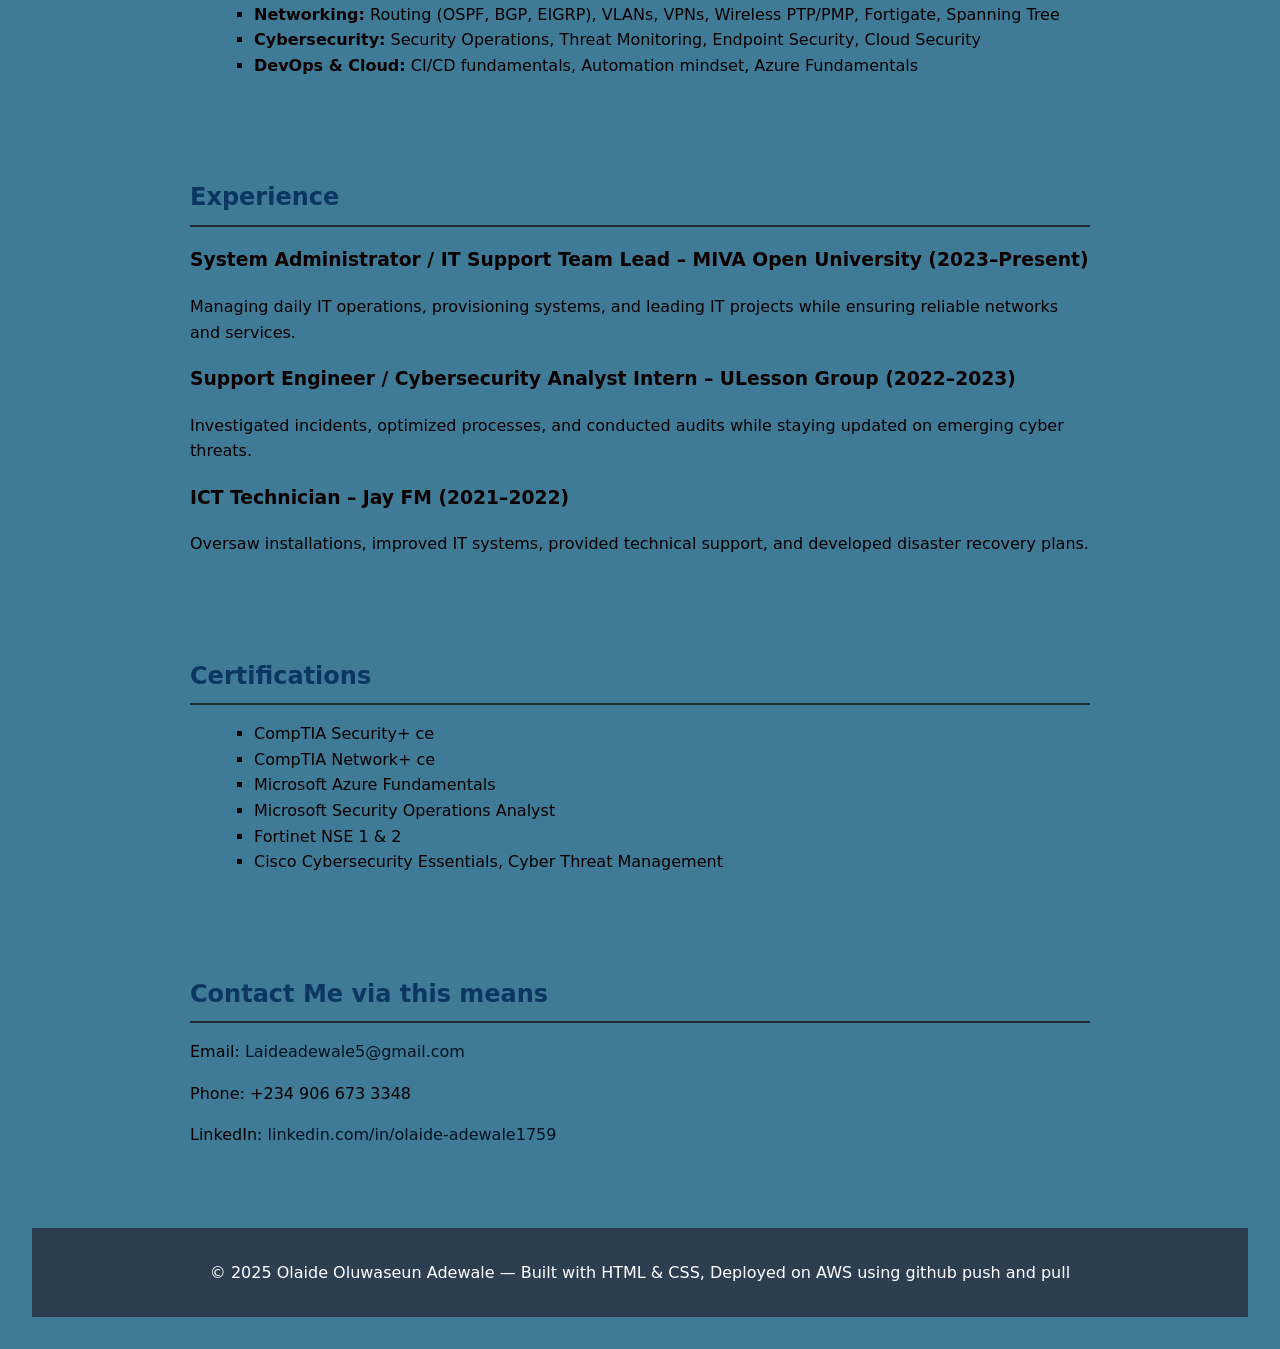
==== commit d33bdf5e: "another" ====
--- a/Redo.html
+++ b/Redo.html
@@ -71,6 +71,7 @@
     <h2>Certifications</h2>
     <ul>
       <li>CompTIA Security+ ce</li>
+      <li>CompTIA Network+ ce</li>
       <li>Microsoft Azure Fundamentals</li>
       <li>Microsoft Security Operations Analyst</li>
       <li>Fortinet NSE 1 & 2</li>
